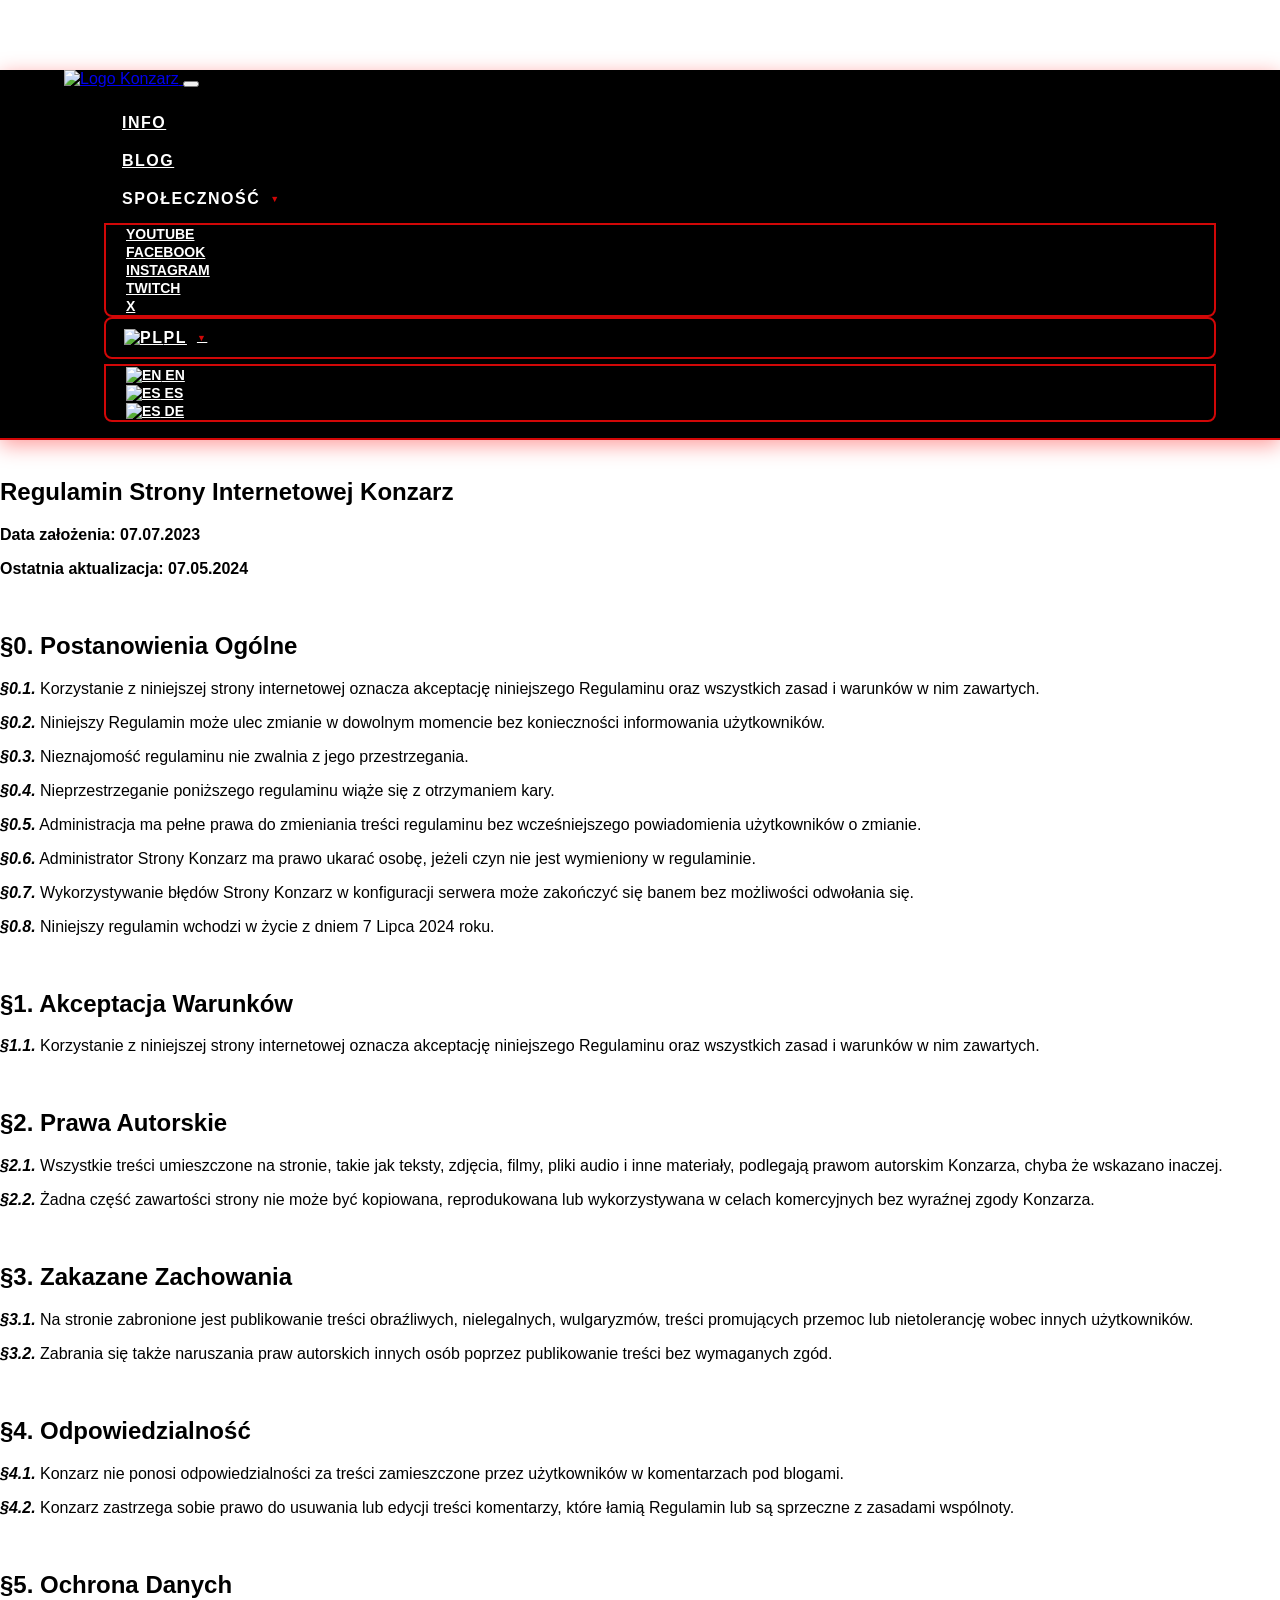
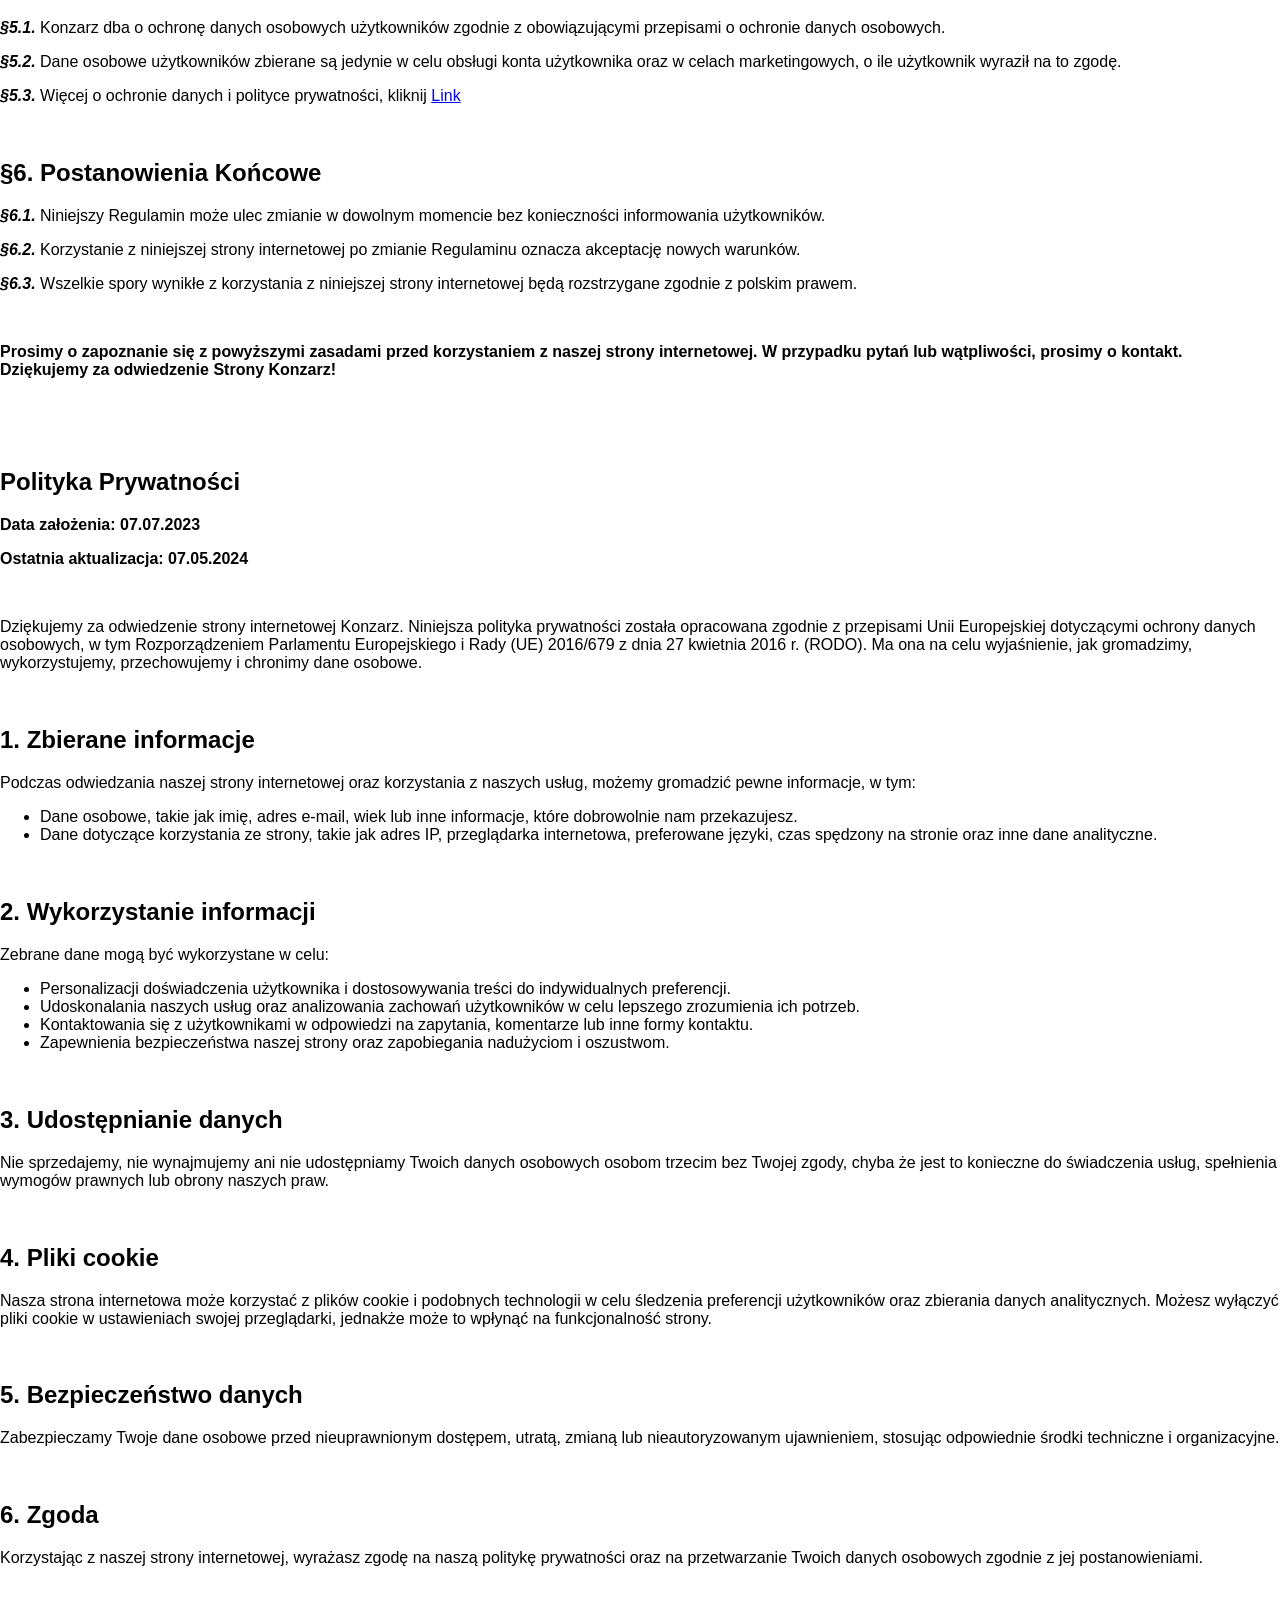
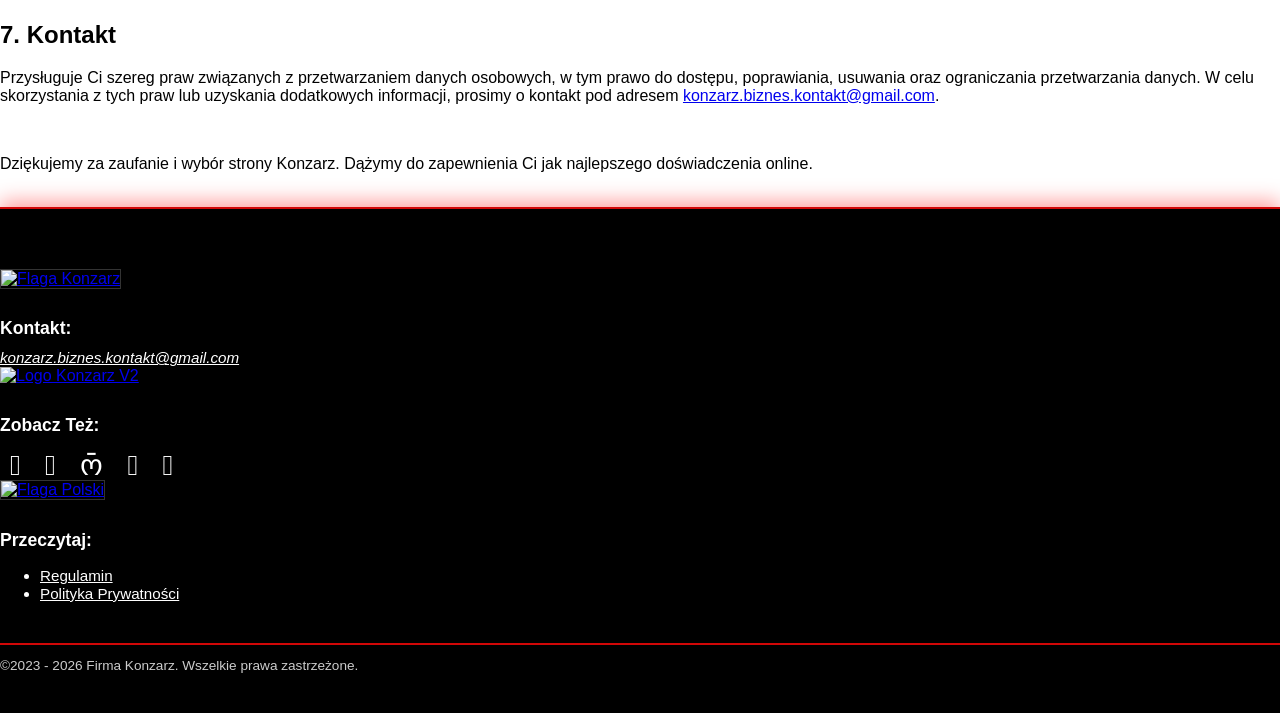
==== rules/index.html @ 409f575c "Add files via upload" ====
<!DOCTYPE html>
    <html lang="pl">
        <head>
            <meta charset="UTF-8">
            <meta name="viewport" content="width=device-width, initial-scale=1.0">
            <link rel="icon" type="image/x-icon" href="../../!img/faviconkz/favicon.ico"> 
            <link href="../../!css/bootstrap.min.css" rel="stylesheet">
            <link href="../../!css/kzstyle-header.css" rel="stylesheet">
            <link href="../../!css/kzstyle.css" rel="stylesheet">
            <link href="../../!css/kzstyle-footer.css" rel="stylesheet">
            <link rel="stylesheet" href="../../!css/bootstrap-icons.css">
            <script src="../../!js/bootstrap.bundle.min.js" defer></script>
            <title>Regulamin</title>
        </head>
        <body>
            <header>
                <nav class="navbar navbar-expand-lg navbar-dark bg-black fixed-top py-2">
                    <div class="container-fluid px-lg-5 px-3">
                        <a class="navbar-brand d-flex align-items-center" href="../../pl/">
                            <img src="../../!img/icokz/logokz-2.svg" alt="Logo Konzarz" class="custom-logo">
                        </a>

                        <button class="navbar-toggler" type="button" data-bs-toggle="collapse" data-bs-target="#navbarNav">
                            <span class="navbar-toggler-icon"></span>
                        </button>

                        <div class="collapse navbar-collapse" id="navbarNav">
                            <ul class="navbar-nav ms-auto align-items-center">
                                <li class="nav-item"><a class="nav-link" href="../#info">INFO</a></li>
                                <li class="nav-item"><a class="nav-link" href="https://konzarz.wixsite.com/konzarz/blog" target="_blank">BLOG</a></li>
                                
                                <li class="nav-item dropdown">
                                    <a class="nav-link custom-dropdown-toggle" id="commDrop" data-bs-toggle="dropdown" aria-expanded="false">
                                        SPOŁECZNOŚĆ
                                    </a>
                                    <ul class="dropdown-menu custom-dropdown-menu" aria-labelledby="commDrop">
                                        <li><a class="dropdown-item" href="https://www.youtube.com/channel/UC0VITiPq-67KNSvGxGVMe6w" target="_blank">YOUTUBE</a></li>
                                        <li><a class="dropdown-item" href="https://www.facebook.com/Konzarz" target="_blank">FACEBOOK</a></li>
                                        <li><a class="dropdown-item" href="https://www.instagram.com/konzarzofficial/" target="_blank">INSTAGRAM</a></li>
                                        <li><a class="dropdown-item" href="https://www.twitch.tv/konzarz_" target="_blank">TWITCH</a></li>
                                        <li><a class="dropdown-item" href="https://x.com/Konzarz" target="_blank">X</a></li>
                                    </ul>
                                </li>

                               <li class="nav-item dropdown ms-lg-3">
                                    <a class="nav-link lang-button" href="#" id="langDrop" data-bs-toggle="dropdown" aria-expanded="false">
                                        <img src="../../!img/header/flags/pl.png" alt="PL" class="me-2"> PL
                                    </a>
                                    <ul class="dropdown-menu custom-dropdown-menu dropdown-menu-end" aria-labelledby="langDrop">
                                        <li><a class="dropdown-item" href="../../en/rules/"><img src="../../!img/header/flags/gb.png" alt="EN" class="me-2"> EN</a></li>
                                        <li><a class="dropdown-item" href="../../es/rules/"><img src="../../!img/header/flags/es.png" alt="ES" class="me-2"> ES</a></li>
                                        <li><a class="dropdown-item" href="../../de/rules/"><img src="../../!img/header/flags/de.png" alt="ES" class="me-2"> DE</a></li>
                                    </ul>
                                </li>
                            </ul>
                        </div>
                    </div>
                </nav>
            </header>
            
            <section id="rules">
                <div class="container">
                    <br>
                    <h1>Regulamin Strony Internetowej Konzarz</h1>  
                    <p><b>Data założenia: 07.07.2023</b></p>
                    <p><b>Ostatnia aktualizacja: 07.05.2024</b></p>
                    <br>
                    <h2>§0. ​Postanowienia Ogólne</h2>
                    <p><b><i>§0.1.</i></b> Korzystanie z niniejszej strony internetowej oznacza akceptację niniejszego Regulaminu oraz wszystkich  zasad i warunków w nim zawartych.</p>
                    <p><b><i>§0.2.</i></b> Niniejszy Regulamin może ulec zmianie w dowolnym momencie bez konieczności informowania użytkowników.</p>
                    <p><b><i>§0.3.</i></b> Nieznajomość regulaminu nie zwalnia z jego przestrzegania.</p>
                    <p><b><i>§0.4.</i></b> Nieprzestrzeganie poniższego regulaminu wiąże się z otrzymaniem kary.</p>
                    <p><b><i>§0.5.</i></b> Administracja ma pełne prawa do zmieniania treści regulaminu bez wcześniejszego powiadomienia użytkowników o zmianie.</p>
                    <p><b><i>§0.6.</i></b> Administrator Strony Konzarz ma prawo ukarać osobę, jeżeli czyn nie jest wymieniony w regulaminie.</p>
                    <p><b><i>§0.7.</i></b> Wykorzystywanie błędów Strony Konzarz w konfiguracji serwera może zakończyć się banem bez możliwości odwołania się.</p>
                    <p><b><i>§0.8.</i></b> Niniejszy regulamin wchodzi w życie z dniem 7 Lipca 2024 roku.</p>
                    <br>
                    <h2>§1. Akceptacja Warunków</h2>
                    <p><b><i>§1.1.</i></b> Korzystanie z niniejszej strony internetowej oznacza akceptację niniejszego Regulaminu oraz wszystkich zasad i warunków w nim zawartych.</p>
                    <br>
                    <h2>§2. Prawa Autorskie</h2>
                    <p><b><i>§2.1.</i></b> Wszystkie treści umieszczone na stronie, takie jak teksty, zdjęcia, filmy, pliki audio i inne materiały, podlegają prawom autorskim Konzarza, chyba że wskazano inaczej.</P>
                    <p><b><i>§2.2.</i></b> Żadna część zawartości strony nie może być kopiowana, reprodukowana lub wykorzystywana w celach komercyjnych bez wyraźnej zgody Konzarza.</p>
                    <br>
                    <h2>§3. Zakazane Zachowania</h2>
                    <p><b><i>§3.1.</i></b> Na stronie zabronione jest publikowanie treści obraźliwych, nielegalnych, wulgaryzmów, treści promujących przemoc lub nietolerancję wobec innych użytkowników.</p>
                    <p><b><i>§3.2.</i></b> Zabrania się także naruszania praw autorskich innych osób poprzez publikowanie treści bez wymaganych zgód.</p>
                    <br>
                    <h2>§4. Odpowiedzialność</h2>
                    <p><b><i>§4.1.</i></b> Konzarz nie ponosi odpowiedzialności za treści zamieszczone przez użytkowników w komentarzach pod blogami.</p>
                    <p><b><i>§4.2.</i></b> Konzarz zastrzega sobie prawo do usuwania lub edycji treści komentarzy, które łamią Regulamin lub są sprzeczne z zasadami wspólnoty.</p>
                    <br>
                    <h2>§5. Ochrona Danych</h2>
                    <p><b><i>§5.1.</i></b> Konzarz dba o ochronę danych osobowych użytkowników zgodnie z obowiązującymi przepisami o ochronie danych osobowych.</p>
                    <p><b><i>§5.2.</i></b> Dane osobowe użytkowników zbierane są jedynie w celu obsługi konta użytkownika oraz w celach marketingowych, o ile użytkownik wyraził na to zgodę.</p>
                    <p><b><i>§5.3.</i></b> Więcej o ochronie danych i polityce prywatności, kliknij <a href="#privacy-policy" >Link</a></p>
                    <br>
                    <h2>§6. Postanowienia Końcowe</h2>
                    <p><b><i>§6.1.</i></b> Niniejszy Regulamin może ulec zmianie w dowolnym momencie bez konieczności informowania użytkowników.</p>
                    <p><b><i>§6.2.</i></b> Korzystanie z niniejszej strony internetowej po zmianie Regulaminu oznacza akceptację nowych warunków.</p>                
                    <p><b><i>§6.3.</i></b> Wszelkie spory wynikłe z korzystania z niniejszej strony internetowej będą rozstrzygane zgodnie z polskim prawem.</p>
                    <br>
                    <p><b>Prosimy o zapoznanie się z powyższymi zasadami przed korzystaniem z naszej strony internetowej. W przypadku pytań lub wątpliwości, prosimy o kontakt. <br> Dziękujemy za odwiedzenie Strony Konzarz!</b></p>
                    <br>
                </div>
            </section>
            <br>
            <br>
            <section id="privacy-policy">
                <div class="container">
                    <h1>Polityka Prywatności</h1>
                    <p><b>Data założenia: 07.07.2023</b></p>
                    <p><b>Ostatnia aktualizacja: 07.05.2024</b></p>
                    <br>
                    <p>Dziękujemy za odwiedzenie strony internetowej Konzarz. Niniejsza polityka prywatności została opracowana zgodnie z przepisami Unii Europejskiej dotyczącymi ochrony danych osobowych, w tym Rozporządzeniem Parlamentu Europejskiego i Rady (UE) 2016/679 z dnia 27 kwietnia 2016 r. (RODO). Ma ona na celu wyjaśnienie, jak gromadzimy, wykorzystujemy, przechowujemy i chronimy dane osobowe.</p>
                    <br>
                    <h2>1. Zbierane informacje</h2>
                    <p>Podczas odwiedzania naszej strony internetowej oraz korzystania z naszych usług, możemy gromadzić pewne informacje, w tym:</p>
                    <ul>
                        <li>Dane osobowe, takie jak imię, adres e-mail, wiek lub inne informacje, które dobrowolnie nam przekazujesz.</li>
                        <li>Dane dotyczące korzystania ze strony, takie jak adres IP, przeglądarka internetowa, preferowane języki, czas spędzony na stronie oraz inne dane analityczne.</li>
                    </ul>
                    <br>
                    <h2>2. Wykorzystanie informacji</h2>
                    <p>Zebrane dane mogą być wykorzystane w celu:</p>
                    <ul>
                        <li>Personalizacji doświadczenia użytkownika i dostosowywania treści do indywidualnych preferencji.</li>
                        <li>Udoskonalania naszych usług oraz analizowania zachowań użytkowników w celu lepszego zrozumienia ich potrzeb.</li>
                        <li>Kontaktowania się z użytkownikami w odpowiedzi na zapytania, komentarze lub inne formy kontaktu.</li>
                        <li>Zapewnienia bezpieczeństwa naszej strony oraz zapobiegania nadużyciom i oszustwom.</li>
                    </ul>
                    <br>
                    <h2>3. Udostępnianie danych</h2>
                    <p>Nie sprzedajemy, nie wynajmujemy ani nie udostępniamy Twoich danych osobowych osobom trzecim bez Twojej zgody, chyba że jest to konieczne do świadczenia usług, spełnienia wymogów prawnych lub obrony naszych praw.</p>
                    <br>
                    <h2>4. Pliki cookie</h2>
                    <p>Nasza strona internetowa może korzystać z plików cookie i podobnych technologii w celu śledzenia preferencji użytkowników oraz zbierania danych analitycznych. Możesz wyłączyć pliki cookie w ustawieniach swojej przeglądarki, jednakże może to wpłynąć na funkcjonalność strony.</p>
                    <br>
                    <h2>5. Bezpieczeństwo danych</h2>
                    <p>Zabezpieczamy Twoje dane osobowe przed nieuprawnionym dostępem, utratą, zmianą lub nieautoryzowanym ujawnieniem, stosując odpowiednie środki techniczne i organizacyjne.</p>
                    <br>
                    <h2>6. Zgoda</h2>
                    <p>Korzystając z naszej strony internetowej, wyrażasz zgodę na naszą politykę prywatności oraz na przetwarzanie Twoich danych osobowych zgodnie z jej postanowieniami.</p>
                    <br>
                    <h2>7. Kontakt</h2>
                    <p>Przysługuje Ci szereg praw związanych z przetwarzaniem danych osobowych, w tym prawo do dostępu, poprawiania, usuwania oraz ograniczania przetwarzania danych. W celu skorzystania z tych praw lub uzyskania dodatkowych informacji, prosimy o kontakt pod adresem <a href="mailto:konzarz.biznes.kontakt@gmail.com">konzarz.biznes.kontakt@gmail.com</a>.</p>
                    <br>
                    <p>Dziękujemy za zaufanie i wybór strony Konzarz. Dążymy do zapewnienia Ci jak najlepszego doświadczenia online.</p>
                    <br>
                </div>
            </section>
            
            <footer class="kz-footer">
                <div class="container">
                    <div class="row text-center align-items-start">
                        <div class="col-md-4 mb-4 mb-md-0">
                            <div class="footer-image-placeholder mb-3">
                                <a href="../#info"><img src="../../!img/footer/flags/fkkz.svg" alt="Flaga Konzarz" class="img-fluid footer-img"></a>
                            </div>
                            <h5 class="footer-heading">Kontakt:</h5>
                            <a href="mailto:konzarz.biznes.kontakt@gmail.com" class="footer-link italic-email">
                                konzarz.biznes.kontakt@gmail.com
                            </a>
                        </div>

                        <div class="col-md-4 mb-4 mb-md-0">
                            <div class="footer-logo-container mb-3">
                                <a href="../../pl/"><img src="../../!img/icokz/logokz-2.svg" alt="Logo Konzarz V2" class="footer-main-logo"></a>
                            </div>
                            <h5 class="footer-heading">Zobacz Też:</h5>
                            <div class="social-icons">
                                <a href="https://www.youtube.com/channel/UC0VITiPq-67KNSvGxGVMe6w" target="_blank"><i class="bi bi-youtube"></i></a>
                                <a href="https://www.facebook.com/Konzarz" target="_blank"><i class="bi bi-facebook"></i></a>
                                <a href="https://www.instagram.com/konzarzofficial/" target="_blank"><i class="bi bi-instagram"></i></a>
                                <a href="https://www.twitch.tv/konzarz_" target="_blank"><i class="bi bi-twitch"></i></a>
                                <a href="https://x.com/Konzarz" target="_blank"><i class="bi bi-twitter"></i></a>
                            </div>
                        </div>

                        <div class="col-md-4">
                            <div class="footer-image-placeholder mb-3">
                                <a href="../rules/"><img src="../../!img/footer/flags/fpoland.svg" alt="Flaga Polski" class="img-fluid footer-img"></a>
                            </div>
                            <h5 class="footer-heading">Przeczytaj:</h5>
                            <ul class="list-unstyled">
                                <li><a href="#rules" class="footer-link underline-link">Regulamin</a></li>
                                <li><a href="#privacy-policy" class="footer-link underline-link">Polityka Prywatności</a></li>
                            </ul>
                        </div>
                    </div>
                </div> 
                
                <div class="full-width-line">
                    <div class="border-top-red"></div>
                </div>

                <div class="container">
                    <div class="row">
                        <div class="col-12 pt-3 text-center">
                            <p class="copyright-text">©2023 - 2026 Firma Konzarz. Wszelkie prawa zastrzeżone.</p>
                        </div>
                    </div>
                </div>
            </footer>
        </body>
    </html>
---- !css/kzstyle-header.css ----
body {
    font-family: Arial, Helvetica, sans-serif !important;
    margin: 0;
    padding: 0;
}

:root {
    --kz-red: #d10707;
    --kz-green: #07d107;
    --kz-blue: #0707d1;
}

.bg-black {
    background-color: #000000 !important;
    border-bottom: 2px solid var(--kz-red) !important;
    box-shadow: 0 5px 20px #ff000066 !important;
}

.custom-logo {
    height: 45px !important;
    width: auto;
}

.navbar-nav .nav-link {
    color: #ffffff !important;
    font-weight: 700 !important;
    text-transform: uppercase;
    letter-spacing: 1.5px !important;
    padding: 10px 18px !important;
    display: flex !important;
    align-items: center !important;
}

.navbar-nav .nav-link:hover { color: var(--kz-blue) !important; }
.navbar-nav .nav-link.active { color: var(--kz-red) !important; }

.dropdown-toggle::after, .nav-link::after {
    display: none !important;
    content: none !important;
}

.custom-dropdown-toggle::after, .lang-button::after {
    display: inline-block !important;
    content: '\25BC' !important;
    font-size: 9px !important;
    margin-left: 10px !important;
    color: var(--kz-red) !important;
    transition: transform 0.2s ease !important;
}

.show.custom-dropdown-toggle::after, .show.lang-button::after {
    transform: rotate(180deg) !important;
}

.nav-link:hover::after { color: var(--kz-blue) !important; }
.nav-link.active::after { color: var(--kz-red) !important; }
.lang-button.show::after { color: #ffffff !important; }

.lang-button {
    border: 2px solid var(--kz-red) !important;
    border-radius: 8px !important;
    padding: 5px 15px !important;
    background-color: transparent !important;
}

.lang-button.show {
    background-color: var(--kz-red) !important;
    border-radius: 8px 8px 0 0 !important;
    color: white !important;
}

.custom-dropdown-menu {
    background-color: #000000 !important;
    border: 2px solid var(--kz-red) !important; 
    border-radius: 0 0 8px 8px !important;
    padding: 0;
    margin-top: 5px !important; 
    min-width: 160px;
    overflow: hidden;
}

.custom-dropdown-menu .dropdown-item {
    color: white !important;
    font-weight: 700;
    text-transform: uppercase;
    padding: 12px 20px;
    font-size: 14px;
    background-color: transparent !important;
}

.custom-dropdown-menu .dropdown-item.active {
    color: var(--kz-red) !important; 
    background-color: transparent !important; 
}

.custom-dropdown-menu .dropdown-item:hover,
.custom-dropdown-menu .dropdown-item.active:hover {
    background-color: var(--kz-blue) !important;
    color: #ffffff !important;
}

.container-fluid {
    padding-left: 5% !important;
    padding-right: 5% !important;
}
---- !css/kzstyle.css ----
body {
    padding-top: 70px;
}

:root {
    --kz-red: #d10707;
    --kz-green: #07d107;
    --kz-blue: #0707d1;
}

.text-danger {
    color: var(--kz-red) !important;
}

.btn-danger {
    background-color: var(--kz-red) !important;
    border-color: var(--kz-red) !important;
}

.btn-danger:hover {
    background-color: var(--kz-blue) !important;
    border-color: var(--kz-blue) !important;
}

.btn-outline-danger {
    color: var(--kz-red) !important;
    border-color: var(--kz-red) !important;
}

.btn-outline-danger:hover {
    background-color: var(--kz-red) !important;
    color: white !important;
}

.border-danger {
    border-color: var(--kz-red) !important;
}

.btn-kz {
    display: inline-block;
    padding: 15px 40px;
    background-color: var(--kz-red);
    color: #ffffff;
    text-decoration: none;
    font-weight: bold;
    font-size: 1.25rem;
    border-radius: 5px;
    border: 2px solid var(--kz-red);
    transition: all 0.3s ease-in-out;
    box-shadow: 0 4px 15px rgba(209, 7, 7, 0.3);
}

.btn-kz:hover {
    background-color: var(--kz-blue);
    border-color: var(--kz-blue);
    color: #ffffff;
    transform: translateY(-3px);
    box-shadow: 0 6px 20px rgba(0, 68, 255, 0.4);
}

hr {
    height: 2px !important;
    border: none !important;
    background-color: var(--kz-red) !important;
    opacity: 1 !important;
}
---- !css/kzstyle-footer.css ----
:root {
    --kz-red: #d10707;
    --kz-green: #07d107;
    --kz-blue: #0707d1;
}

.kz-footer {
    background-color: #000000;
    color: #ffffff;
    padding: 60px 0 20px 0;
    border-top: 2px solid var(--kz-red) !important; 
    box-shadow: 0 -5px 20px #ff000066 !important; 
    font-family: Arial, sans-serif;
    padding-bottom: 40px;
}

.footer-heading {
    font-weight: bold;
    font-size: 1.1rem;
    margin-bottom: 10px;
    text-transform: none;
}

.footer-main-logo {
    height: 50px;
    width: auto;
}

.footer-img {
    max-height: 80px;
    border: 1px solid #333; 
}

.footer-link {
    color: #ffffff !important;
    text-decoration: none;
    transition: color 0.2s;
    font-size: 0.95rem;
}

.footer-link:hover {
    color: var(--kz-red)!important;
}

.italic-email {
    font-style: italic;
    text-decoration: underline;
}

.underline-link {
    text-decoration: underline;
}

.social-icons a {
    color: #ffffff !important;
    font-size: 1.8rem;
    margin: 0 10px;
    transition: transform 0.2s, color 0.2s;
    display: inline-block;
    text-decoration: none;
}

.social-icons a:hover {
    color: var(--kz-red) !important;
    transform: scale(1.2);
}

.border-top-red {
    border-top: 2px solid var(--kz-red) !important; /* Czysta linia bez cieni */
    width: 100%;
    margin-top: 40px;
    margin-bottom: 0;
}

.copyright-text {
    font-size: 0.85rem;
    color: #cccccc;
    margin-bottom: 0;
}

@media (max-width: 767px) {
    .kz-footer {
        padding-top: 40px;
    }
    .footer-heading {
        margin-top: 20px;
    }
}
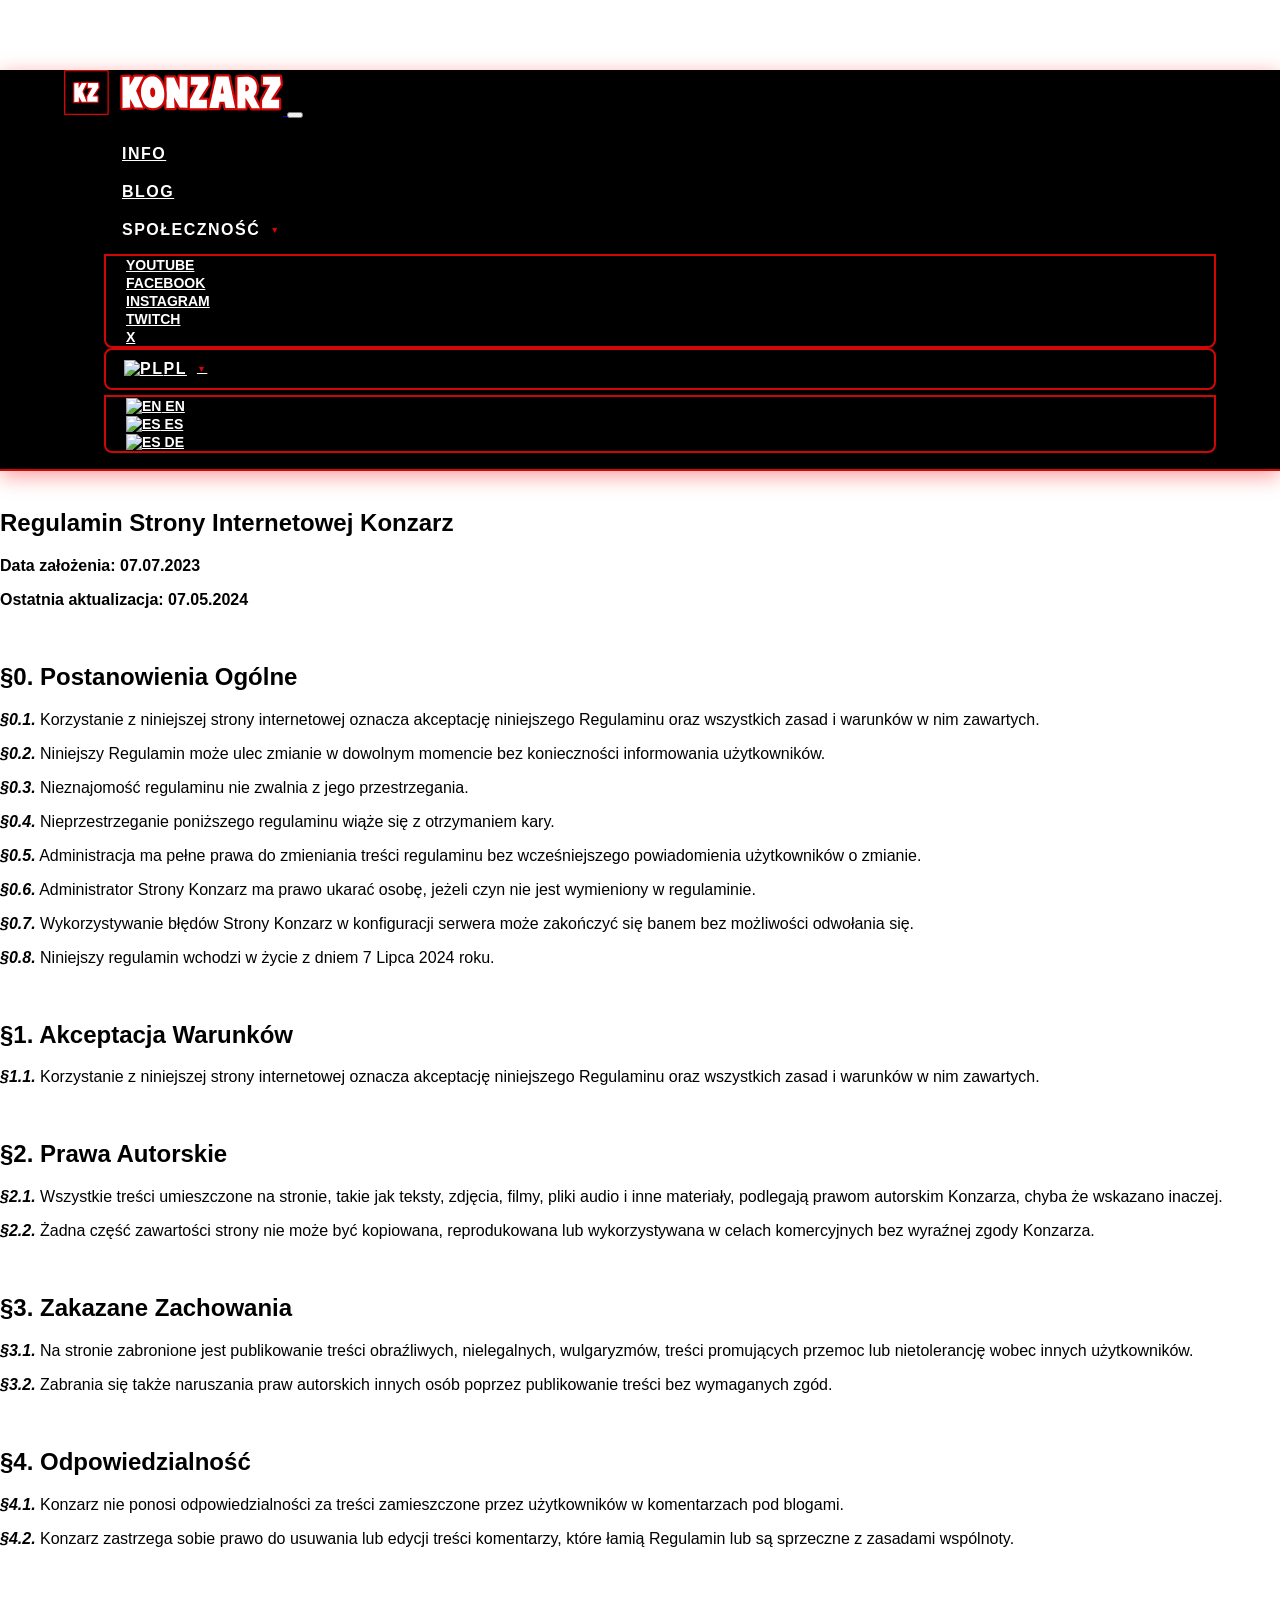
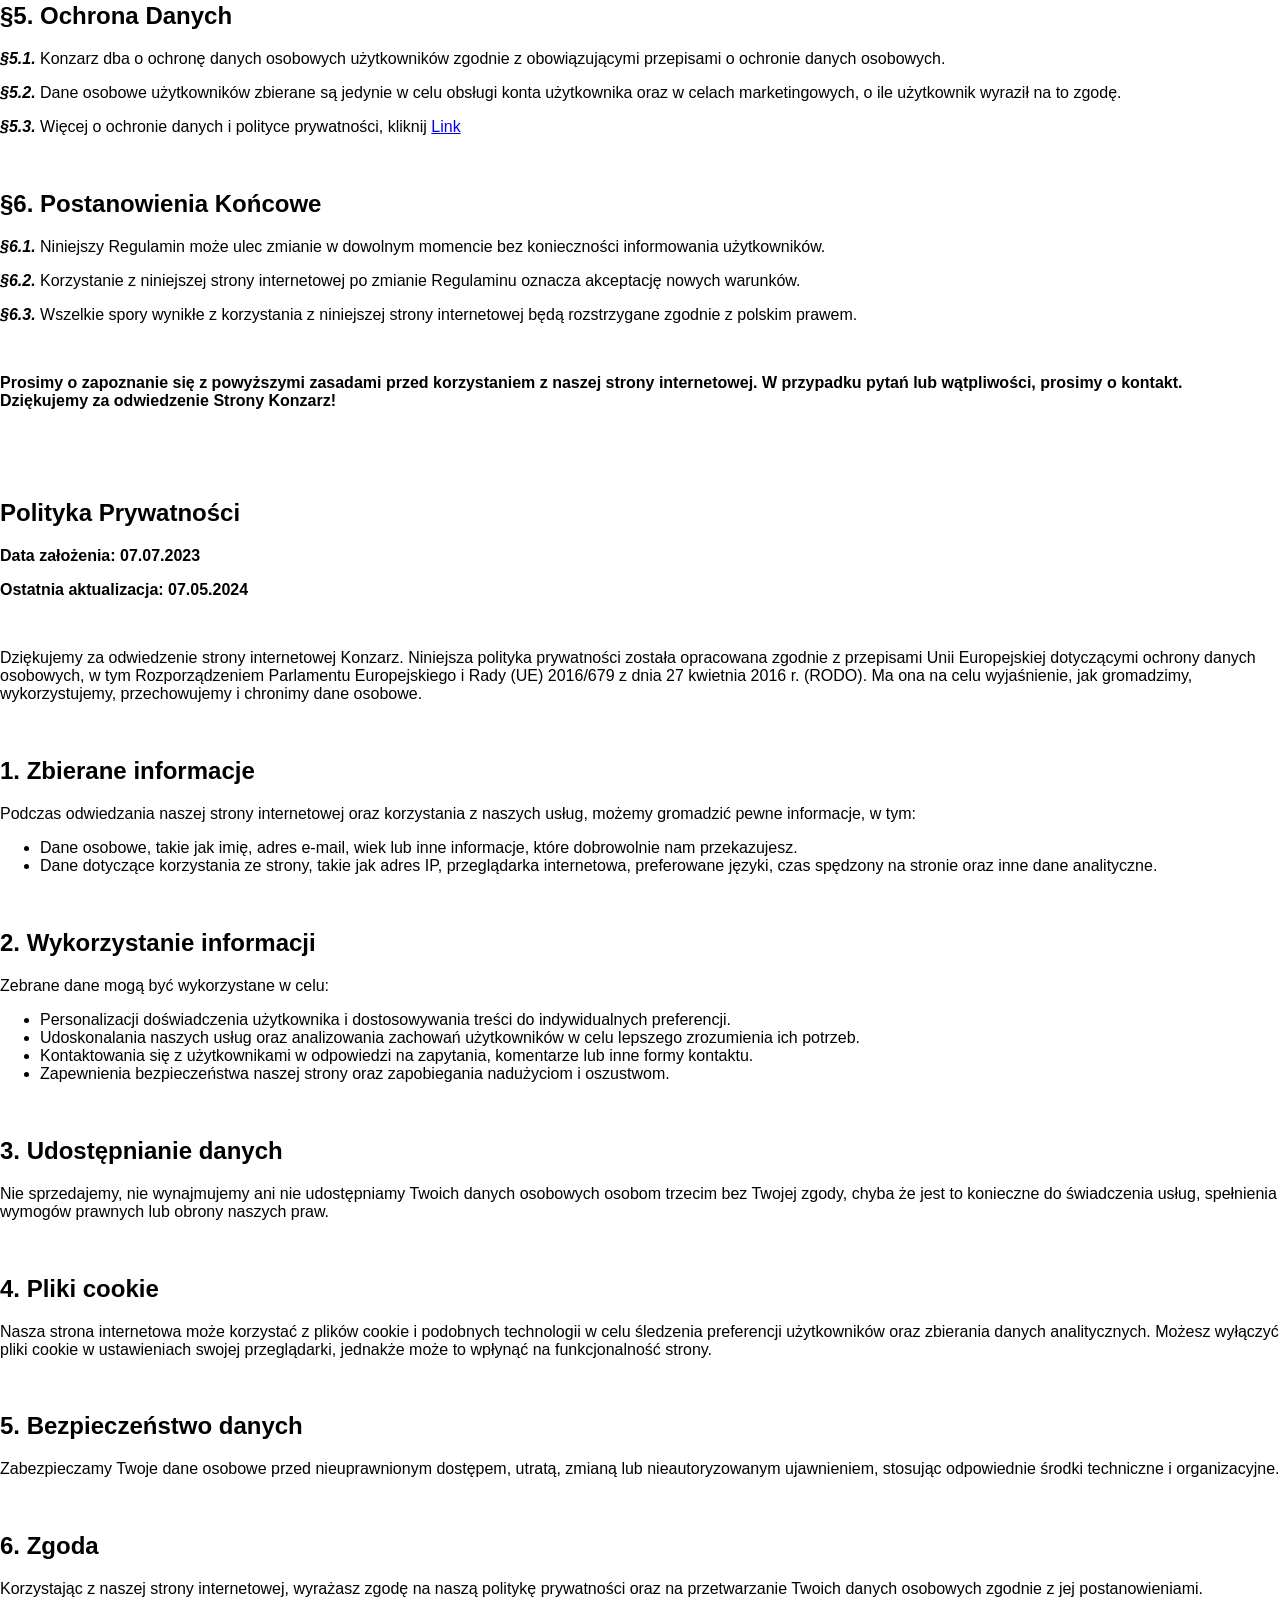
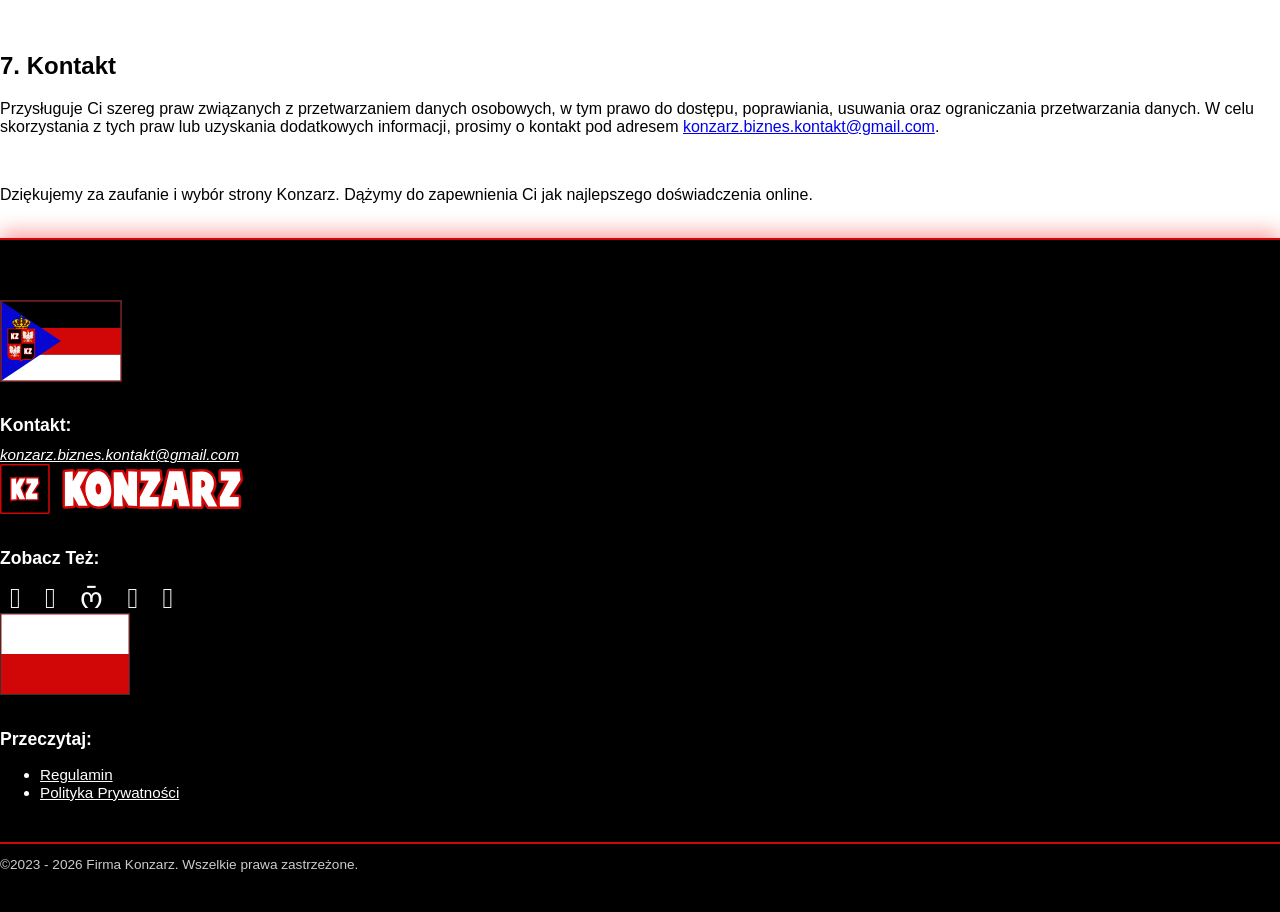
==== commit ea0374bc: "Update index.html" ====
--- a/rules/index.html
+++ b/rules/index.html
@@ -3,13 +3,13 @@
         <head>
             <meta charset="UTF-8">
             <meta name="viewport" content="width=device-width, initial-scale=1.0">
-            <link rel="icon" type="image/x-icon" href="../../!img/faviconkz/favicon.ico"> 
-            <link href="../../!css/bootstrap.min.css" rel="stylesheet">
-            <link href="../../!css/kzstyle-header.css" rel="stylesheet">
-            <link href="../../!css/kzstyle.css" rel="stylesheet">
-            <link href="../../!css/kzstyle-footer.css" rel="stylesheet">
-            <link rel="stylesheet" href="../../!css/bootstrap-icons.css">
-            <script src="../../!js/bootstrap.bundle.min.js" defer></script>
+            <link rel="icon" type="image/x-icon" href="../!img/faviconkz/favicon.ico"> 
+            <link href="../!css/bootstrap.min.css" rel="stylesheet">
+            <link href="../!css/kzstyle-header.css" rel="stylesheet">
+            <link href="../!css/kzstyle.css" rel="stylesheet">
+            <link href="../!css/kzstyle-footer.css" rel="stylesheet">
+            <link rel="stylesheet" href="../!css/bootstrap-icons.css">
+            <script src="../!js/bootstrap.bundle.min.js" defer></script>
             <title>Regulamin</title>
         </head>
         <body>
@@ -17,7 +17,7 @@
                 <nav class="navbar navbar-expand-lg navbar-dark bg-black fixed-top py-2">
                     <div class="container-fluid px-lg-5 px-3">
                         <a class="navbar-brand d-flex align-items-center" href="../../pl/">
-                            <img src="../../!img/icokz/logokz-2.svg" alt="Logo Konzarz" class="custom-logo">
+                            <img src="../!img/icokz/logokz-2.svg" alt="Logo Konzarz" class="custom-logo">
                         </a>
 
                         <button class="navbar-toggler" type="button" data-bs-toggle="collapse" data-bs-target="#navbarNav">
@@ -165,7 +165,7 @@
 
                         <div class="col-md-4 mb-4 mb-md-0">
                             <div class="footer-logo-container mb-3">
-                                <a href="../../pl/"><img src="../../!img/icokz/logokz-2.svg" alt="Logo Konzarz V2" class="footer-main-logo"></a>
+                                <a href="../pl/"><img src="../!img/icokz/logokz-2.svg" alt="Logo Konzarz V2" class="footer-main-logo"></a>
                             </div>
                             <h5 class="footer-heading">Zobacz Też:</h5>
                             <div class="social-icons">
@@ -179,7 +179,7 @@
 
                         <div class="col-md-4">
                             <div class="footer-image-placeholder mb-3">
-                                <a href="../rules/"><img src="../../!img/footer/flags/fpoland.svg" alt="Flaga Polski" class="img-fluid footer-img"></a>
+                                <a href="../rules/"><img src="../!img/footer/flags/fpoland.svg" alt="Flaga Polski" class="img-fluid footer-img"></a>
                             </div>
                             <h5 class="footer-heading">Przeczytaj:</h5>
                             <ul class="list-unstyled">
@@ -203,4 +203,4 @@
                 </div>
             </footer>
         </body>
-    </html>+    </html>
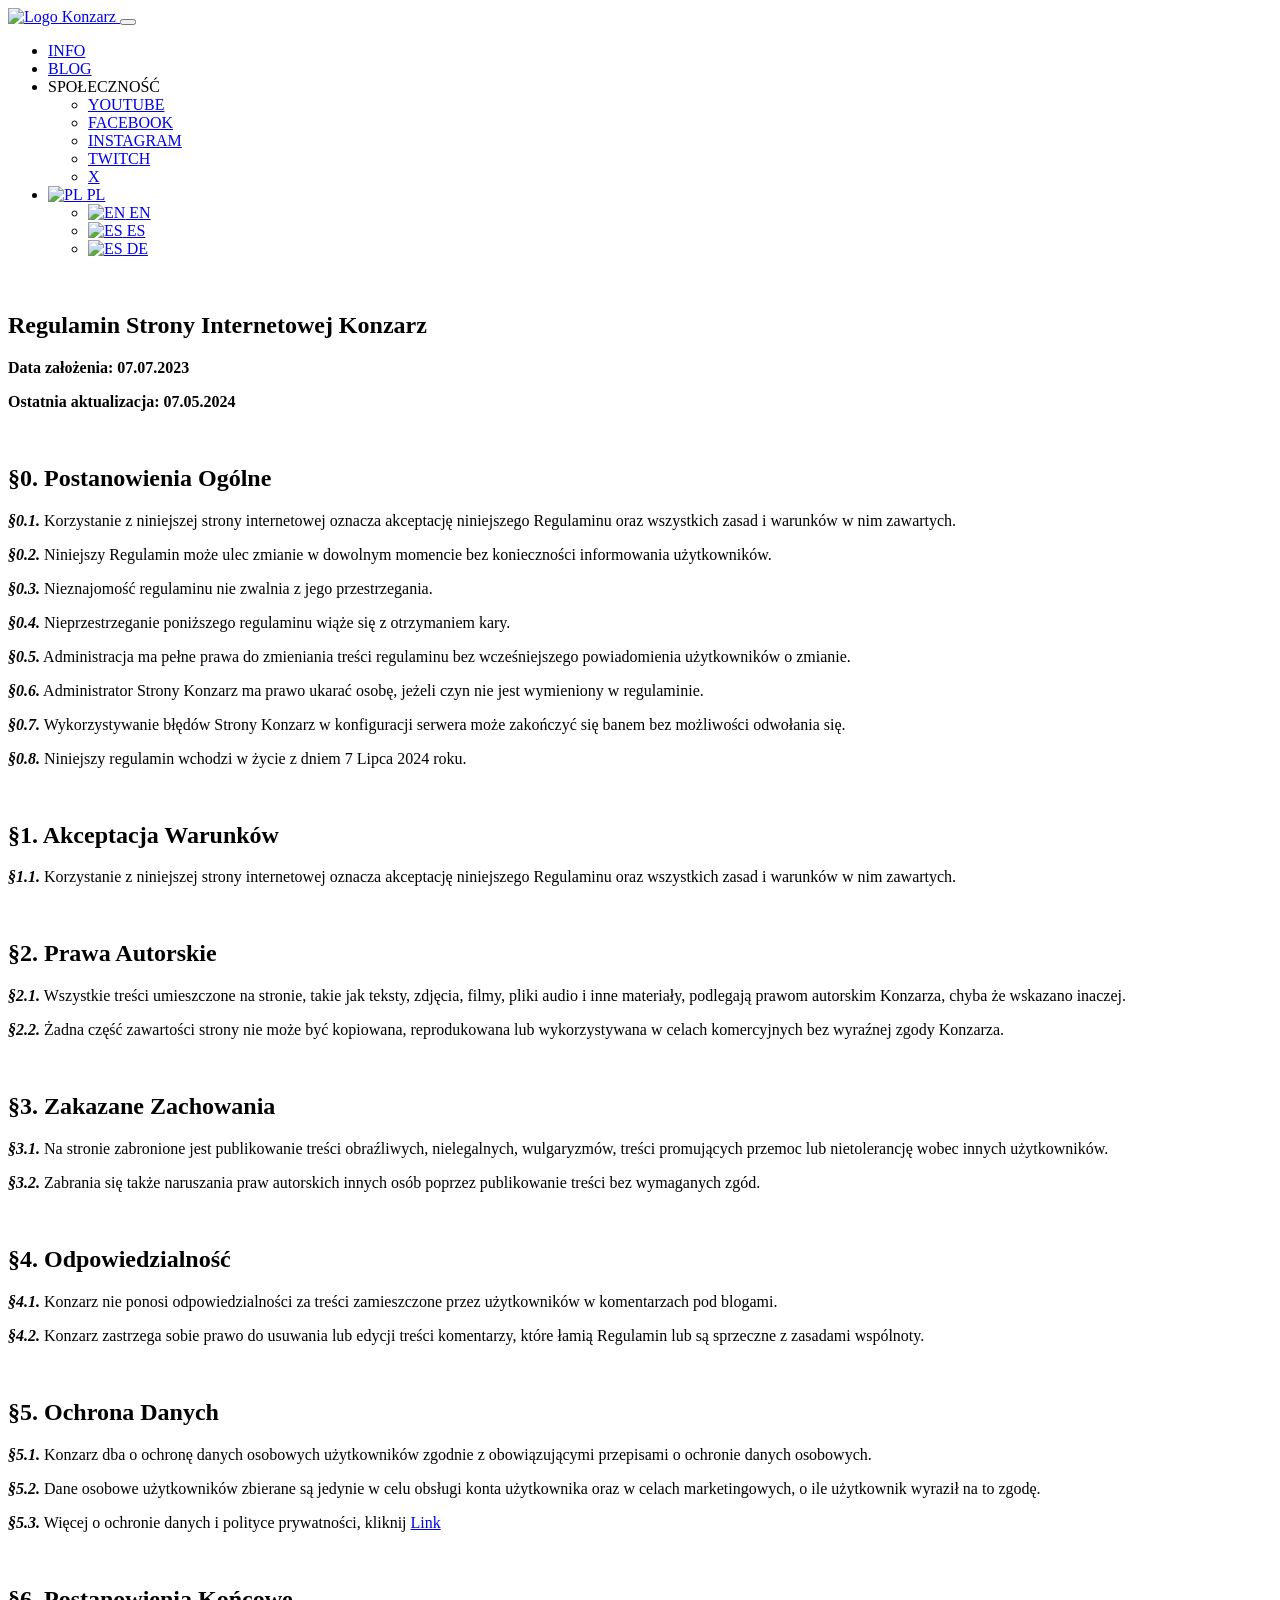
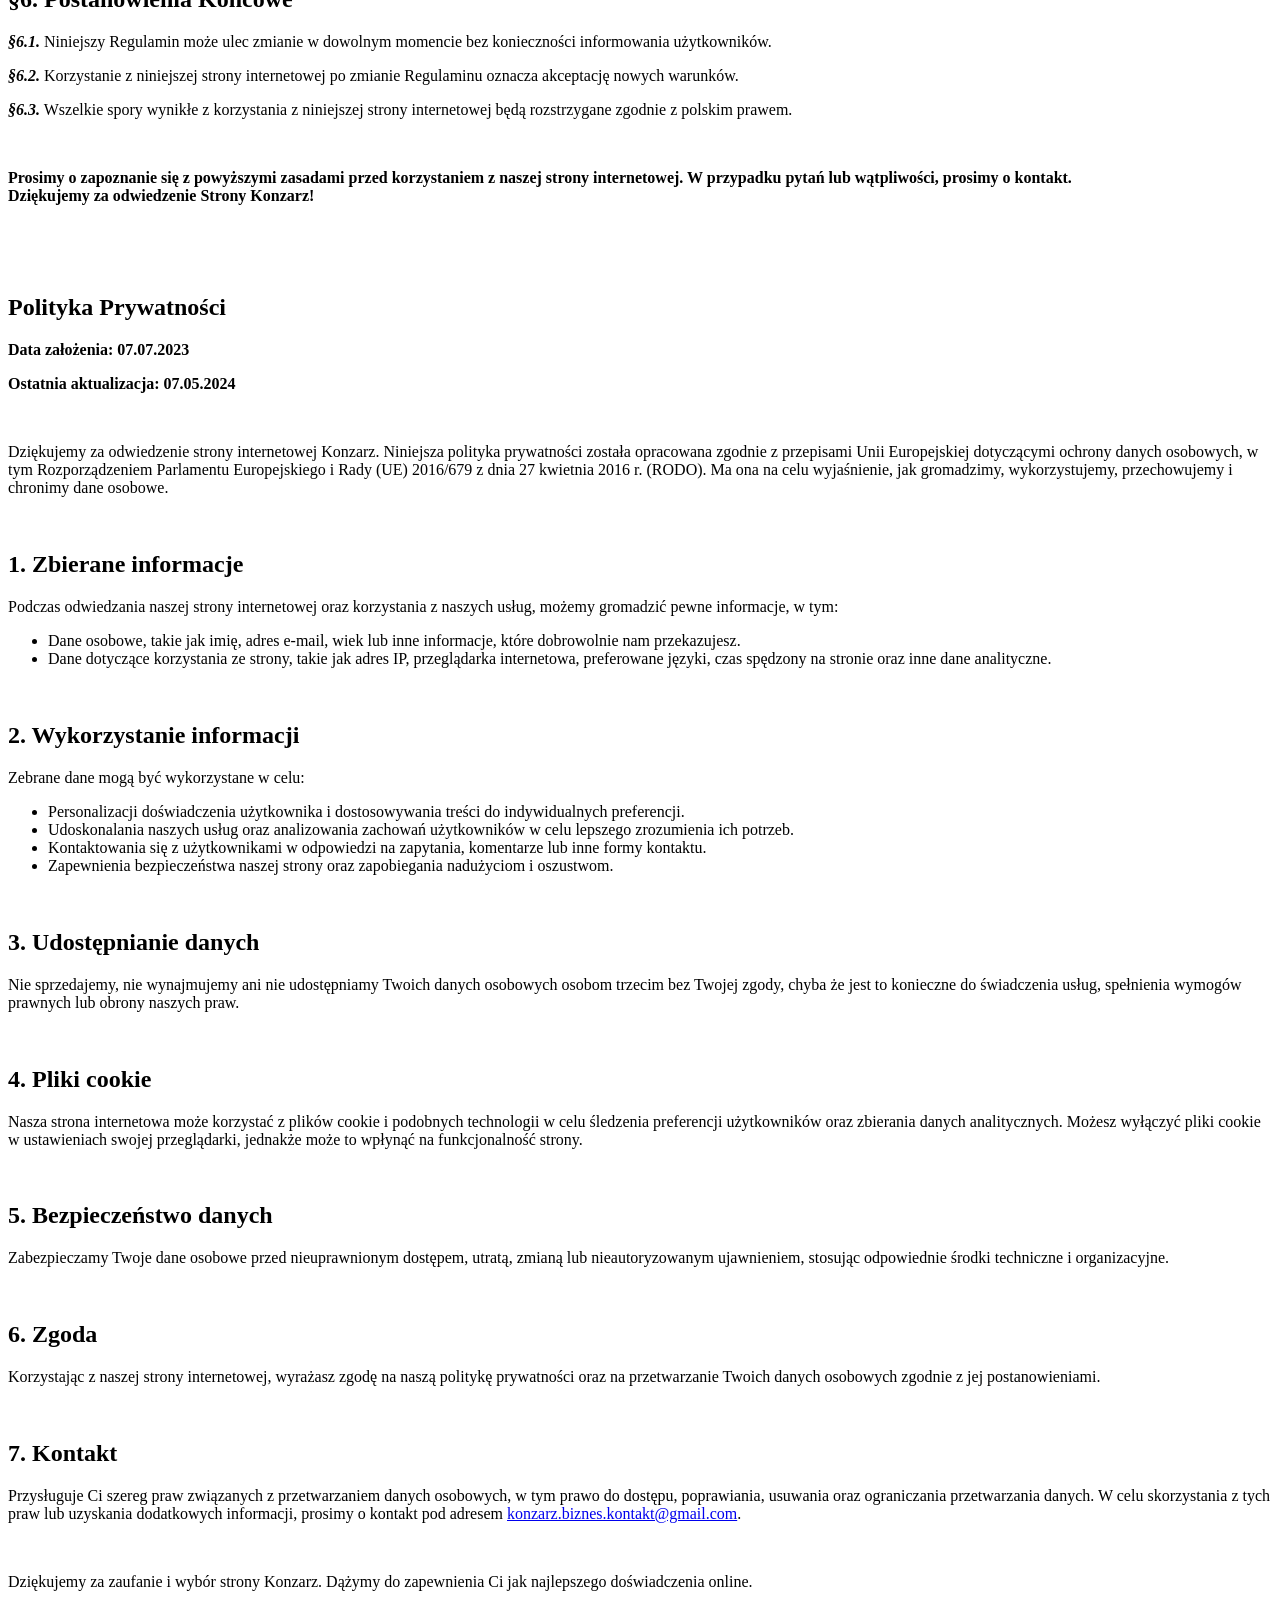
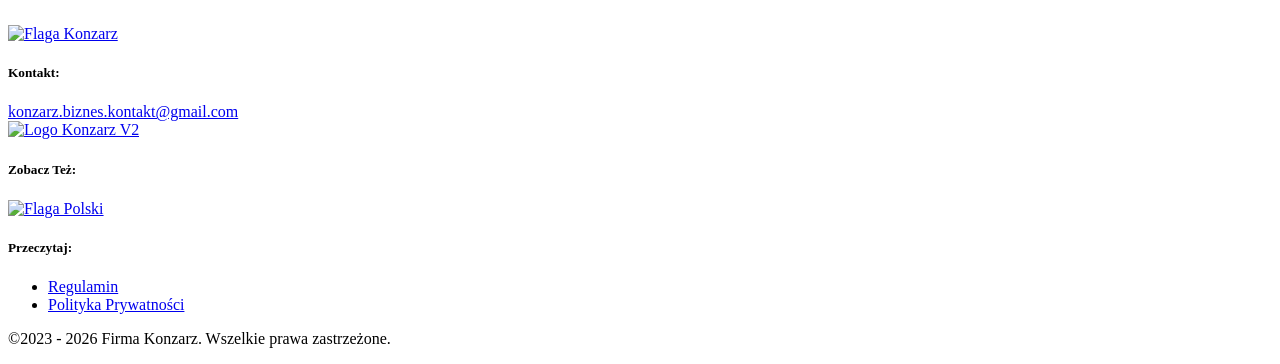
==== commit 9db2d5d7: "Add files via upload" ====
--- a/rules/index.html
+++ b/rules/index.html
@@ -3,13 +3,13 @@
         <head>
             <meta charset="UTF-8">
             <meta name="viewport" content="width=device-width, initial-scale=1.0">
-            <link rel="icon" type="image/x-icon" href="../!img/faviconkz/favicon.ico"> 
-            <link href="../!css/bootstrap.min.css" rel="stylesheet">
-            <link href="../!css/kzstyle-header.css" rel="stylesheet">
-            <link href="../!css/kzstyle.css" rel="stylesheet">
-            <link href="../!css/kzstyle-footer.css" rel="stylesheet">
-            <link rel="stylesheet" href="../!css/bootstrap-icons.css">
-            <script src="../!js/bootstrap.bundle.min.js" defer></script>
+            <link rel="icon" type="image/x-icon" href="../../img/faviconkz/favicon.ico"> 
+            <link href="../../css/bootstrap.min.css" rel="stylesheet">
+            <link href="../../css/kzstyle-header.css" rel="stylesheet">
+            <link href="../../css/kzstyle.css" rel="stylesheet">
+            <link href="../../css/kzstyle-footer.css" rel="stylesheet">
+            <link rel="stylesheet" href="../../css/bootstrap-icons.css">
+            <script src="../../js/bootstrap.bundle.min.js" defer></script>
             <title>Regulamin</title>
         </head>
         <body>
@@ -17,7 +17,7 @@
                 <nav class="navbar navbar-expand-lg navbar-dark bg-black fixed-top py-2">
                     <div class="container-fluid px-lg-5 px-3">
                         <a class="navbar-brand d-flex align-items-center" href="../../pl/">
-                            <img src="../!img/icokz/logokz-2.svg" alt="Logo Konzarz" class="custom-logo">
+                            <img src="../../img/icokz/logokz-2.svg" alt="Logo Konzarz" class="custom-logo">
                         </a>
 
                         <button class="navbar-toggler" type="button" data-bs-toggle="collapse" data-bs-target="#navbarNav">
@@ -44,12 +44,12 @@
 
                                <li class="nav-item dropdown ms-lg-3">
                                     <a class="nav-link lang-button" href="#" id="langDrop" data-bs-toggle="dropdown" aria-expanded="false">
-                                        <img src="../../!img/header/flags/pl.png" alt="PL" class="me-2"> PL
+                                        <img src="../../img/header/flags/pl.png" alt="PL" class="me-2"> PL
                                     </a>
                                     <ul class="dropdown-menu custom-dropdown-menu dropdown-menu-end" aria-labelledby="langDrop">
-                                        <li><a class="dropdown-item" href="../../en/rules/"><img src="../../!img/header/flags/gb.png" alt="EN" class="me-2"> EN</a></li>
-                                        <li><a class="dropdown-item" href="../../es/rules/"><img src="../../!img/header/flags/es.png" alt="ES" class="me-2"> ES</a></li>
-                                        <li><a class="dropdown-item" href="../../de/rules/"><img src="../../!img/header/flags/de.png" alt="ES" class="me-2"> DE</a></li>
+                                        <li><a class="dropdown-item" href="../../en/rules/"><img src="../../img/header/flags/gb.png" alt="EN" class="me-2"> EN</a></li>
+                                        <li><a class="dropdown-item" href="../../es/rules/"><img src="../../img/header/flags/es.png" alt="ES" class="me-2"> ES</a></li>
+                                        <li><a class="dropdown-item" href="../../de/rules/"><img src="../../img/header/flags/de.png" alt="ES" class="me-2"> DE</a></li>
                                     </ul>
                                 </li>
                             </ul>
@@ -155,7 +155,7 @@
                     <div class="row text-center align-items-start">
                         <div class="col-md-4 mb-4 mb-md-0">
                             <div class="footer-image-placeholder mb-3">
-                                <a href="../#info"><img src="../../!img/footer/flags/fkkz.svg" alt="Flaga Konzarz" class="img-fluid footer-img"></a>
+                                <a href="../#info"><img src="../../img/footer/flags/fkkz.svg" alt="Flaga Konzarz" class="img-fluid footer-img"></a>
                             </div>
                             <h5 class="footer-heading">Kontakt:</h5>
                             <a href="mailto:konzarz.biznes.kontakt@gmail.com" class="footer-link italic-email">
@@ -165,7 +165,7 @@
 
                         <div class="col-md-4 mb-4 mb-md-0">
                             <div class="footer-logo-container mb-3">
-                                <a href="../pl/"><img src="../!img/icokz/logokz-2.svg" alt="Logo Konzarz V2" class="footer-main-logo"></a>
+                                <a href="../../pl/"><img src="../../img/icokz/logokz-2.svg" alt="Logo Konzarz V2" class="footer-main-logo"></a>
                             </div>
                             <h5 class="footer-heading">Zobacz Też:</h5>
                             <div class="social-icons">
@@ -179,7 +179,7 @@
 
                         <div class="col-md-4">
                             <div class="footer-image-placeholder mb-3">
-                                <a href="../rules/"><img src="../!img/footer/flags/fpoland.svg" alt="Flaga Polski" class="img-fluid footer-img"></a>
+                                <a href="../rules/"><img src="../../img/footer/flags/fpoland.svg" alt="Flaga Polski" class="img-fluid footer-img"></a>
                             </div>
                             <h5 class="footer-heading">Przeczytaj:</h5>
                             <ul class="list-unstyled">
@@ -203,4 +203,4 @@
                 </div>
             </footer>
         </body>
-    </html>
+    </html>
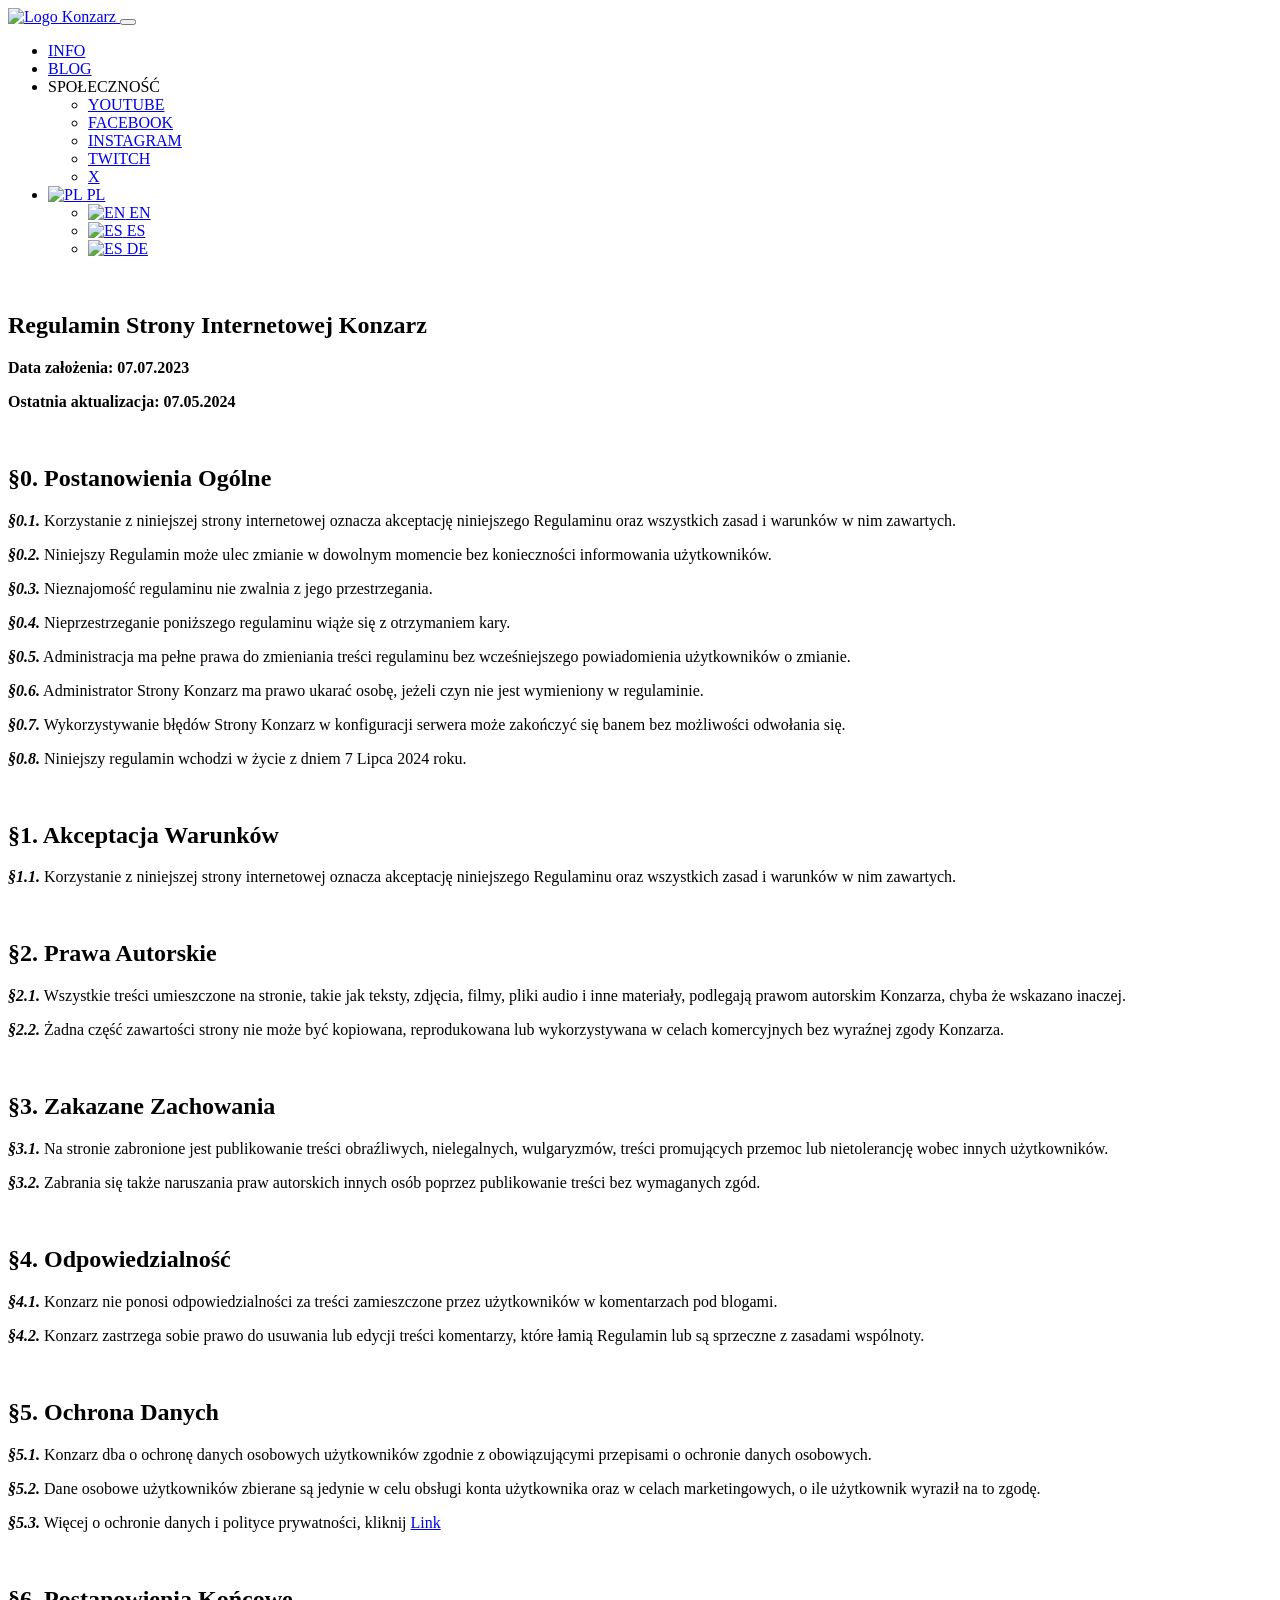
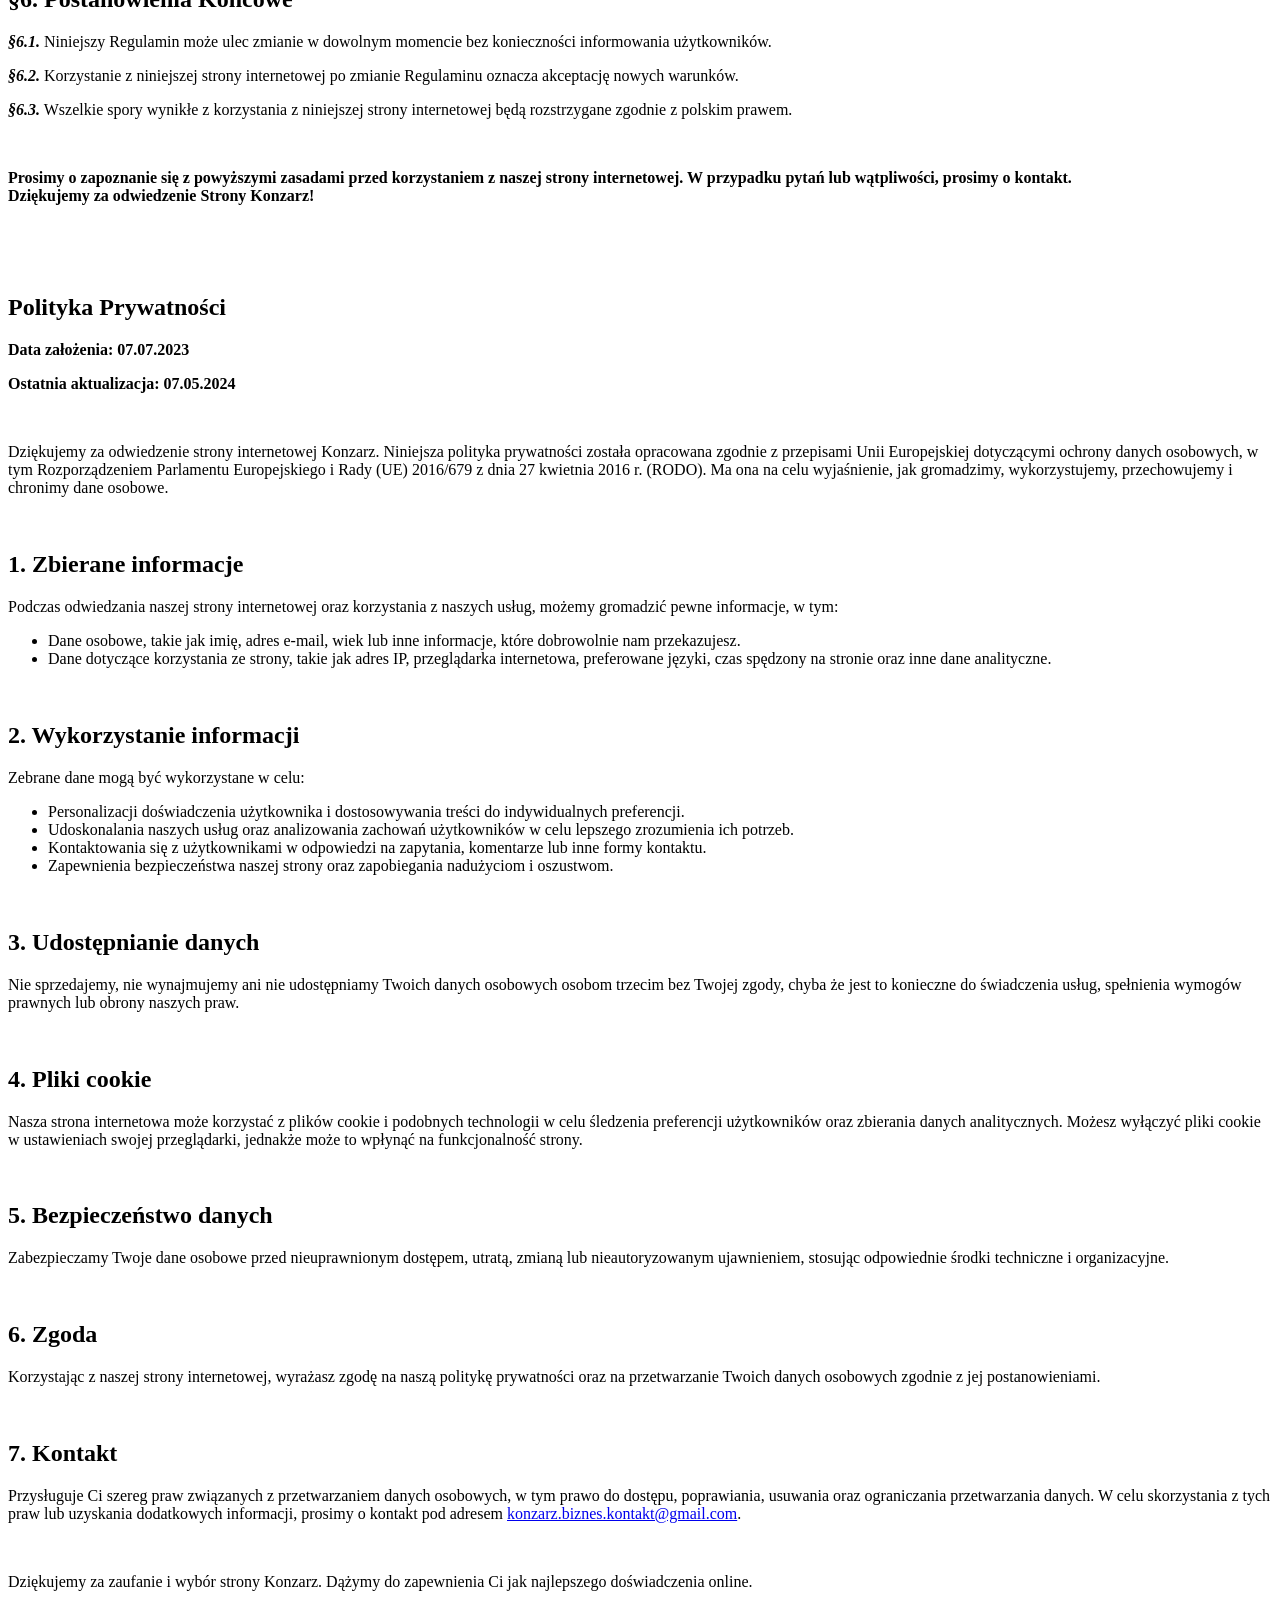
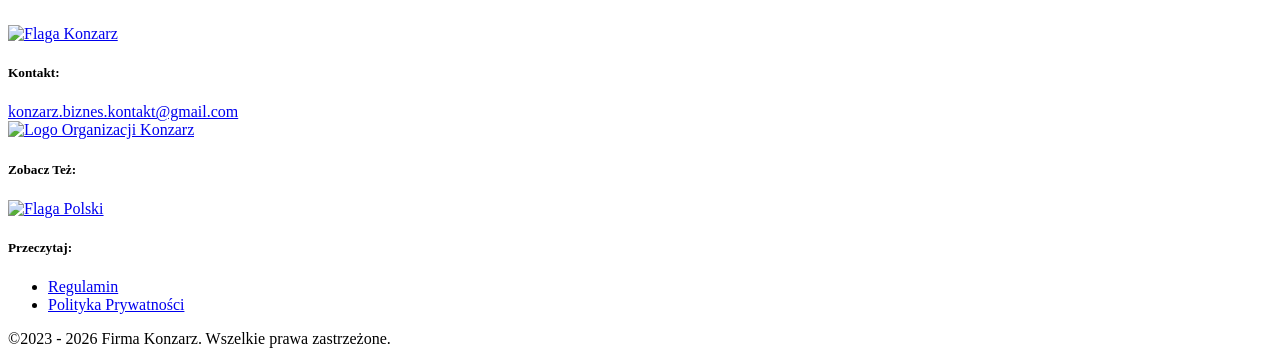
==== commit 246aa6d5: "Update index.html" ====
--- a/rules/index.html
+++ b/rules/index.html
@@ -165,7 +165,7 @@
 
                         <div class="col-md-4 mb-4 mb-md-0">
                             <div class="footer-logo-container mb-3">
-                                <a href="../../pl/"><img src="../../img/icokz/logokz-2.svg" alt="Logo Konzarz V2" class="footer-main-logo"></a>
+                                <a href="../../pl/"><img src="../../img/icookz/logookz.svg" alt="Logo Organizacji Konzarz" class="footer-main-logo"></a>
                             </div>
                             <h5 class="footer-heading">Zobacz Też:</h5>
                             <div class="social-icons">
@@ -203,4 +203,4 @@
                 </div>
             </footer>
         </body>
-    </html>+    </html>
